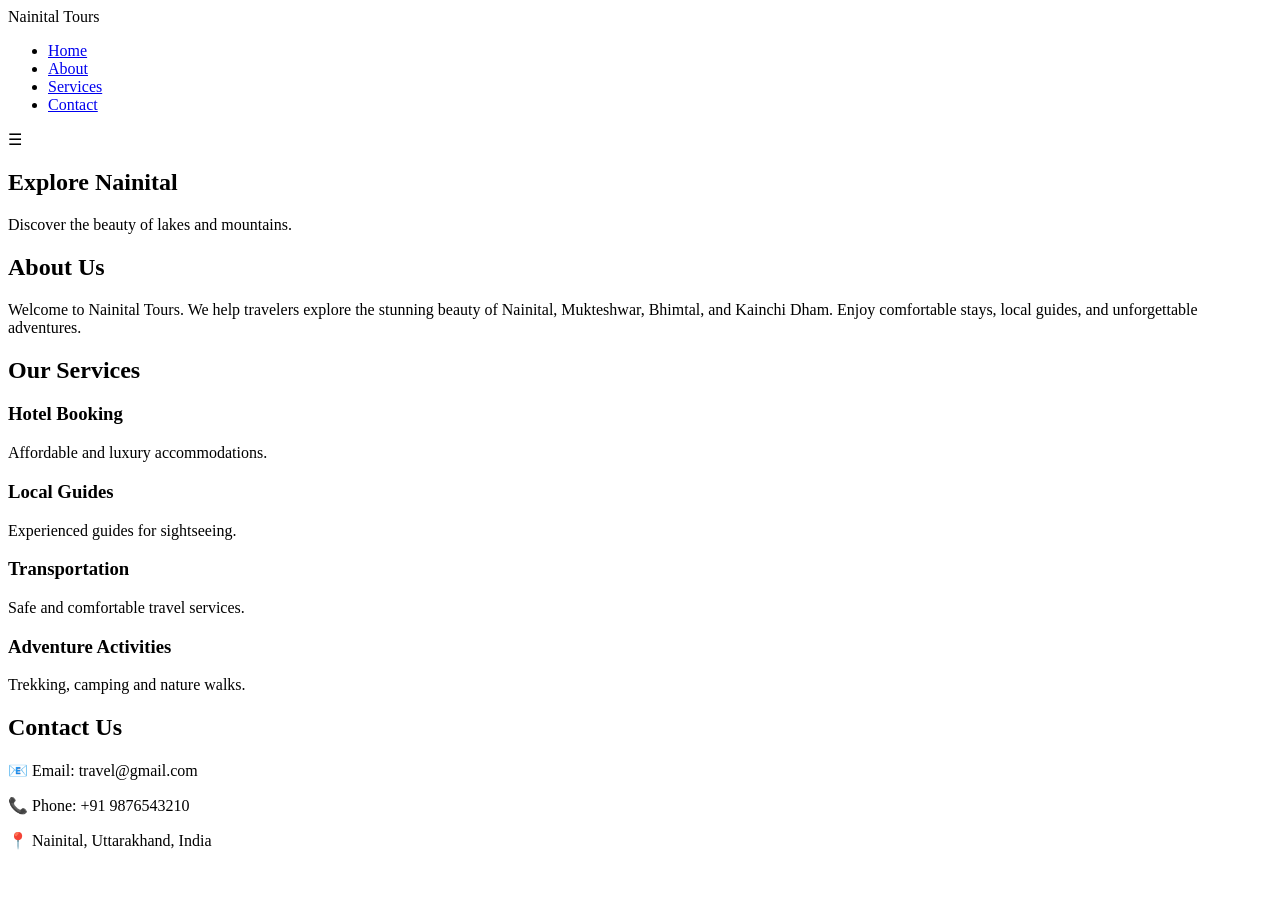
==== landing-page/index.html @ 6d88cb96 "Rename landing-index.html to landing-page/index.html" ====
<!DOCTYPE html>
<html lang="en">
<head>
    <meta charset="UTF-8">
    <meta name="viewport" content="width=device-width, initial-scale=1.0">
    <title>Nainital Tours</title>
    <link rel="stylesheet" href="style.css">
</head>
<body>

    <!-- Header -->
    <header>

        <div class="logo">Nainital Tours</div>

        <nav>
            <ul class="nav-links">
                <li><a href="#home">Home</a></li>
                <li><a href="#about">About</a></li>
                <li><a href="#services">Services</a></li>
                <li><a href="#contact">Contact</a></li>
            </ul>

            <div class="menu-btn" onclick="toggleMenu()">
                ☰
            </div>
        </nav>

    </header>

    <!-- Home Section -->
    <section id="home" class="hero">
        <h1>Explore Nainital</h1>
        <p>Discover the beauty of lakes and mountains.</p>
    </section>

    <!-- About Section -->
    <section id="about" class="about">

        <h2>About Us</h2>

        <p>
            Welcome to Nainital Tours. We help travelers
            explore the stunning beauty of Nainital,
            Mukteshwar, Bhimtal, and Kainchi Dham.
            Enjoy comfortable stays, local guides,
            and unforgettable adventures.
        </p>

    </section>

    <!-- Services Section -->
    <section id="services" class="services">

        <h2>Our Services</h2>

        <div class="service-box">

            <div class="card">
                <h3>Hotel Booking</h3>
                <p>Affordable and luxury accommodations.</p>
            </div>

            <div class="card">
                <h3>Local Guides</h3>
                <p>Experienced guides for sightseeing.</p>
            </div>

            <div class="card">
                <h3>Transportation</h3>
                <p>Safe and comfortable travel services.</p>
            </div>

            <div class="card">
                <h3>Adventure Activities</h3>
                <p>Trekking, camping and nature walks.</p>
            </div>

        </div>

    </section>

    <!-- Contact Section -->
    <section id="contact" class="contact">

        <h2>Contact Us</h2>

        <p>📧 Email: travel@gmail.com</p>
        <p>📞 Phone: +91 9876543210</p>
        <p>📍 Nainital, Uttarakhand, India</p>

    </section>

    <script src="script.js"></script>

</body>
</html>
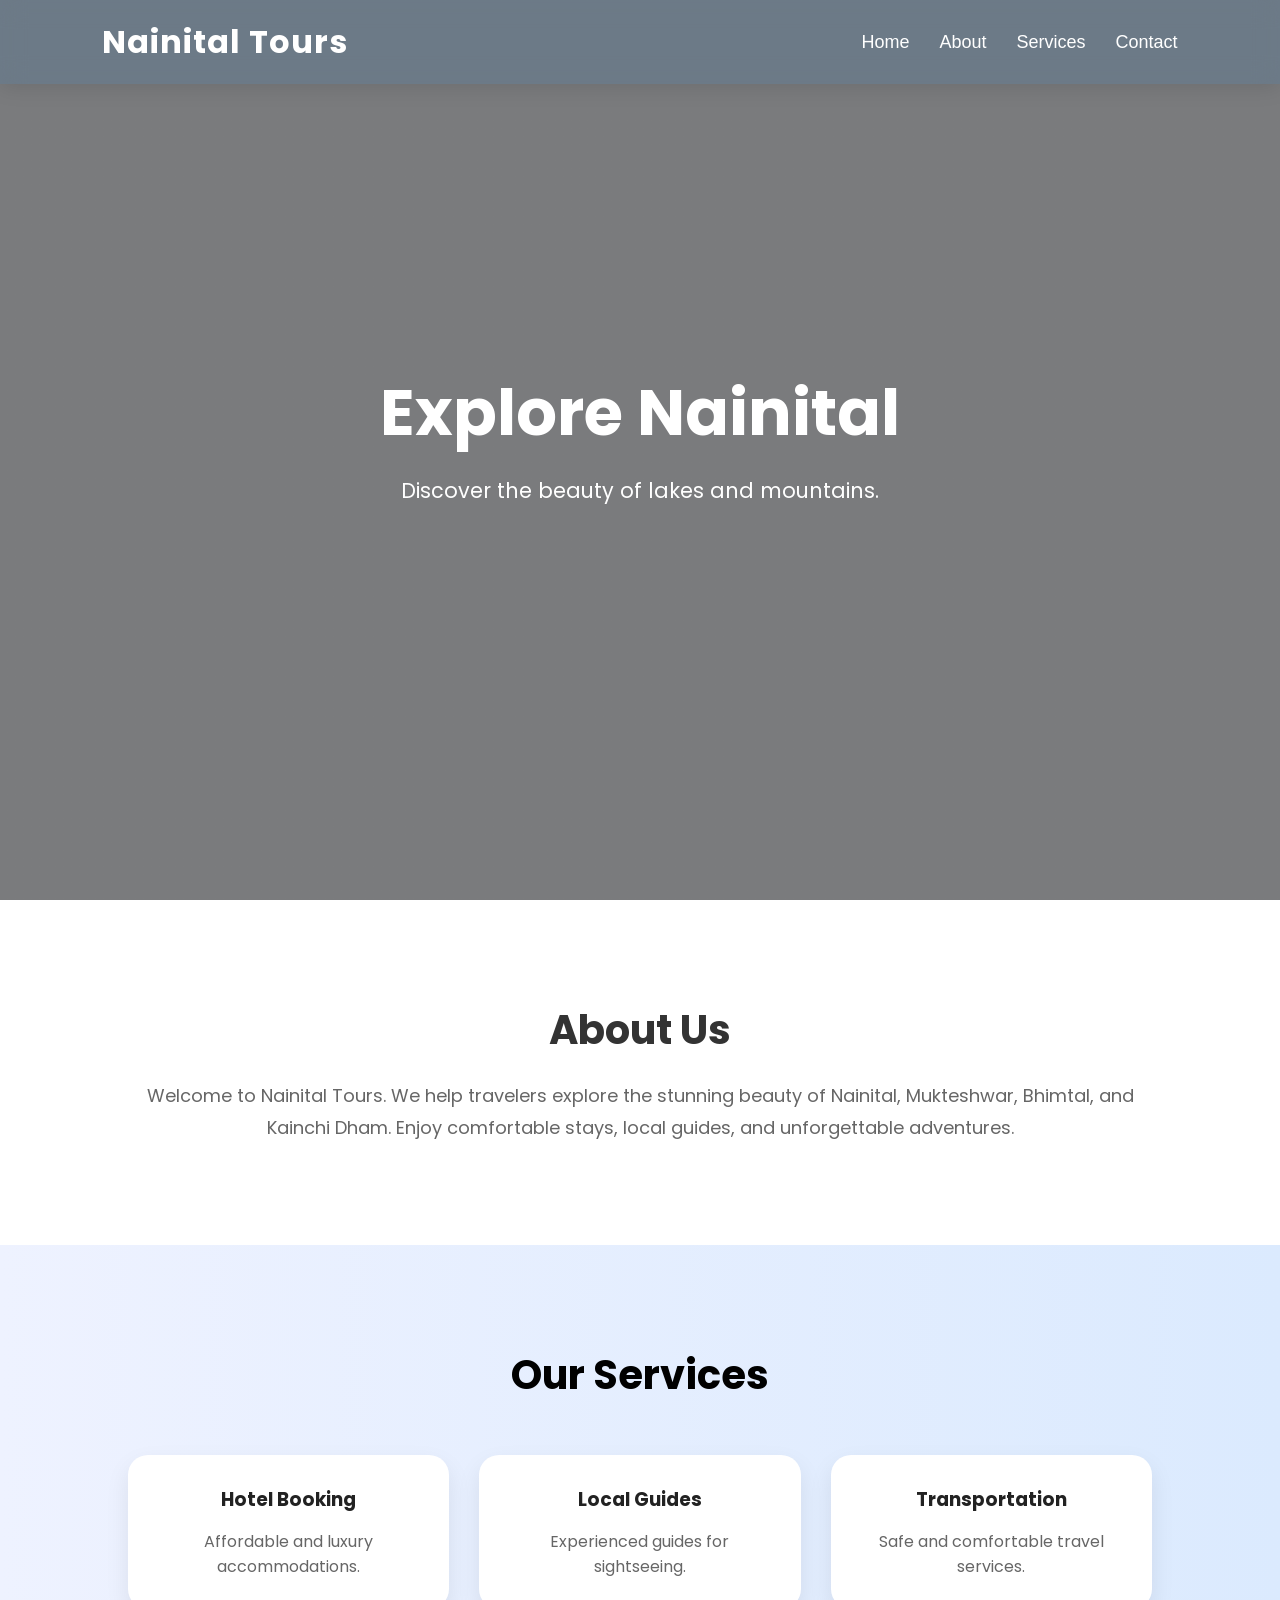
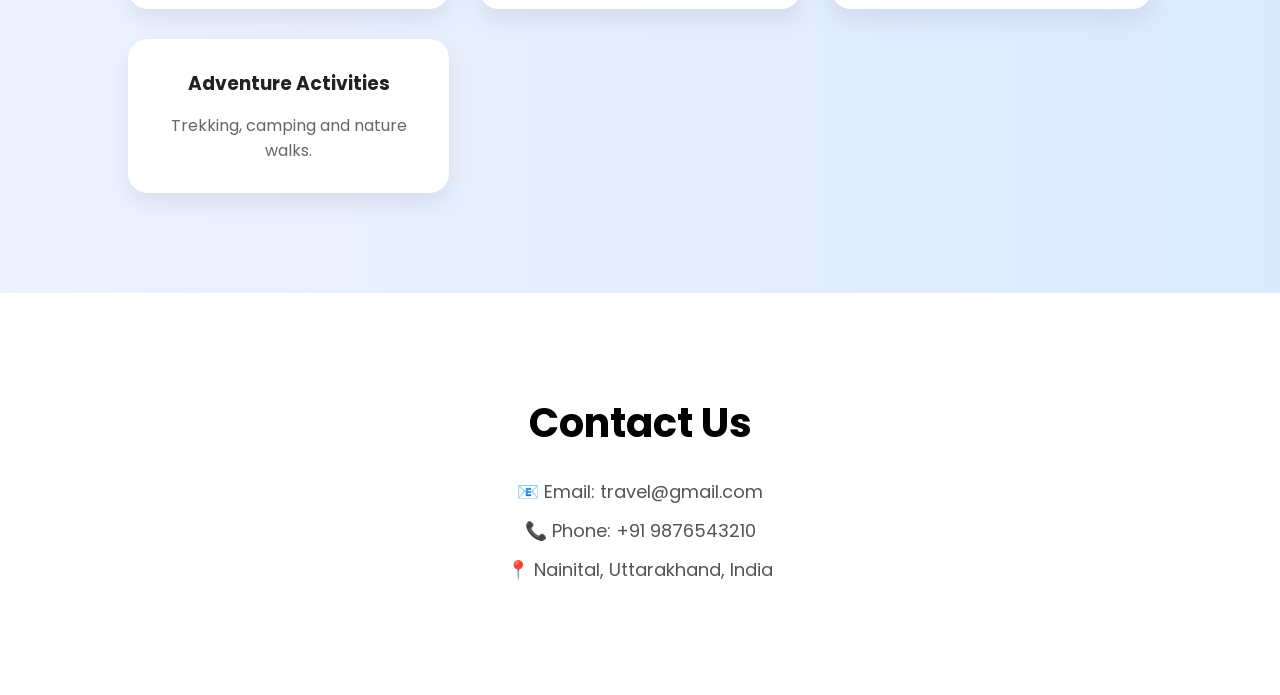
==== commit 688df7c8: "Update index.html" ====
--- a/landing-page/style.css
+++ b/landing-page/style.css
@@ -0,0 +1,267 @@
+/* Google Font */
+@import url('https://fonts.googleapis.com/css2?family=Poppins:wght@300;400;500;600;700&display=swap');
+
+*{
+    margin:0;
+    padding:0;
+    box-sizing:border-box;
+    font-family:'Poppins',sans-serif;
+}
+
+html{
+    scroll-behavior:smooth;
+}
+
+body{
+    background:#f5f7fa;
+    overflow-x:hidden;
+}
+
+/* HEADER */
+header{
+    display:flex;
+    justify-content:space-between;
+    align-items:center;
+    padding:18px 8%;
+    position:fixed;
+    width:100%;
+    top:0;
+    z-index:1000;
+
+    background:rgba(39, 119, 194, 0.15);
+    backdrop-filter:blur(12px);
+    box-shadow:0 4px 20px rgba(0,0,0,0.1);
+}
+
+.logo{
+    font-size:32px;
+    font-weight:700;
+    color:white;
+    letter-spacing:1px;
+}
+
+.nav-links{
+    list-style:none;
+    display:flex;
+    gap:30px;
+}
+
+.nav-links a{
+    text-decoration:none;
+    color:white;
+    font-size:18px;
+    font-weight:500;
+    transition:.3s;
+    position:relative;
+}
+
+.nav-links a::after{
+    content:'';
+    position:absolute;
+    left:0;
+    bottom:-5px;
+    width:0;
+    height:2px;
+    background:white;
+    transition:.3s;
+}
+
+.nav-links a:hover::after{
+    width:100%;
+}
+
+.nav-links a:hover{
+    color:#ffe082;
+}
+
+.menu-btn{
+    display:none;
+    font-size:32px;
+    color:white;
+    cursor:pointer;
+}
+
+/* HERO */
+.hero{
+    min-height:100vh;
+    display:flex;
+    flex-direction:column;
+    justify-content:center;
+    align-items:center;
+    text-align:center;
+    color:white;
+    padding:20px;
+
+    background:
+    linear-gradient(rgba(0,0,0,.5),rgba(0,0,0,.5)),
+    url("https://images.unsplash.com/photo-1506744038136-46273834b3fb");
+
+    background-size:cover;
+    background-position:center;
+}
+
+.hero h1{
+    font-size:4rem;
+    margin-bottom:15px;
+    animation:fadeUp 1s ease;
+}
+
+.hero p{
+    font-size:1.3rem;
+    max-width:700px;
+    margin-bottom:30px;
+    animation:fadeUp 1.3s ease;
+}
+
+.btn{
+    display:inline-block;
+    text-decoration:none;
+    background:linear-gradient(45deg,#ff9800,#ff5722);
+    color:white;
+    padding:14px 32px;
+    border-radius:50px;
+    font-size:18px;
+    font-weight:600;
+    transition:.4s;
+}
+
+.btn:hover{
+    transform:translateY(-5px);
+    box-shadow:0 10px 25px rgba(255,152,0,0.4);
+}
+
+/* ABOUT */
+.about{
+    padding:100px 10%;
+    text-align:center;
+    background:white;
+}
+
+.about h2{
+    font-size:2.5rem;
+    margin-bottom:20px;
+    color:#333;
+}
+
+.about p{
+    font-size:18px;
+    line-height:1.8;
+    color:#666;
+}
+
+/* SERVICES */
+.services{
+    padding:100px 10%;
+    background:linear-gradient(to right,#eef2ff,#dbeafe);
+}
+
+.services h2{
+    text-align:center;
+    font-size:2.5rem;
+    margin-bottom:50px;
+}
+
+.service-box{
+    display:grid;
+    grid-template-columns:repeat(auto-fit,minmax(280px,1fr));
+    gap:30px;
+}
+
+.card{
+    background:white;
+    padding:30px;
+    border-radius:20px;
+    text-align:center;
+    box-shadow:0 10px 25px rgba(0,0,0,.08);
+    transition:.4s;
+}
+
+.card:hover{
+    transform:translateY(-12px);
+    box-shadow:0 15px 35px rgba(0,0,0,.15);
+}
+
+.card h3{
+    margin-bottom:15px;
+    color:#222;
+}
+
+.card p{
+    color:#666;
+}
+
+/* CONTACT */
+.contact{
+    padding:100px 10%;
+    text-align:center;
+    background:white;
+}
+
+.contact h2{
+    font-size:2.5rem;
+    margin-bottom:25px;
+}
+
+.contact p{
+    font-size:18px;
+    color:#555;
+    margin:12px 0;
+}
+
+/* FOOTER */
+footer{
+    background:#111827;
+    color:white;
+    text-align:center;
+    padding:25px;
+}
+
+/* ANIMATION */
+@keyframes fadeUp{
+    from{
+        opacity:0;
+        transform:translateY(40px);
+    }
+    to{
+        opacity:1;
+        transform:translateY(0);
+    }
+}
+
+/* MOBILE */
+@media(max-width:768px){
+
+    .menu-btn{
+        display:block;
+    }
+
+    .nav-links{
+        position:absolute;
+        top:70px;
+        right:-100%;
+        width:220px;
+        flex-direction:column;
+        background:rgba(37, 36, 36, 0.9);
+        padding:20px;
+        border-radius:15px;
+        transition:.4s;
+    }
+
+    .nav-links.active{
+        right:0;
+    }
+
+    .hero h1{
+        font-size:2.5rem;
+    }
+
+    .hero p{
+        font-size:1rem;
+    }
+
+    .about h2,
+    .services h2,
+    .contact h2{
+        font-size:2rem;
+    }
+}
